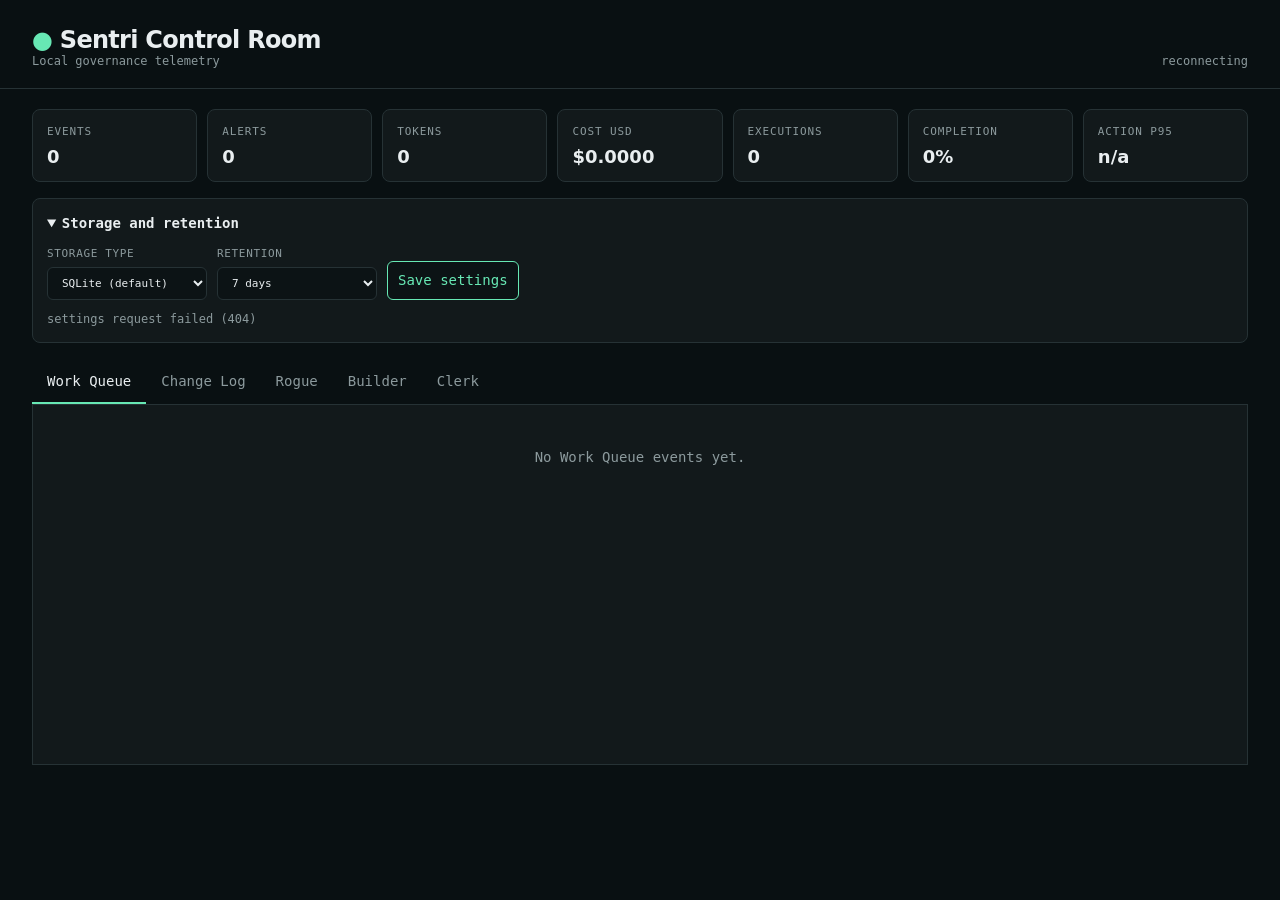
==== Sentri/sentri/static/dashboard.html @ 1e1910b0 "Add Sentri control room" ====
<!doctype html>
<html lang="en">
<head>
  <meta charset="utf-8">
  <meta name="viewport" content="width=device-width, initial-scale=1">
  <title>Sentri Control Room</title>
  <style>
    :root {
      color-scheme: dark;
      --ink: #e9eef0; --muted: #8c9a9d; --panel: #12191b;
      --line: #263235; --accent: #67e8b4; --danger: #ff6f67; --amber: #f1bb5b;
    }
    * { box-sizing: border-box; }
    body { margin: 0; background: #091012; color: var(--ink); font: 14px/1.5 ui-monospace, SFMono-Regular, Consolas, monospace; }
    header { display: flex; justify-content: space-between; gap: 24px; align-items: end; padding: 28px 32px 18px; border-bottom: 1px solid var(--line); }
    h1 { margin: 0; font: 700 24px/1 system-ui, sans-serif; letter-spacing: -.03em; }
    .signal { color: var(--accent); }
    .status { color: var(--muted); font-size: 12px; }
    main { padding: 20px 32px 36px; }
    .summary { display: grid; grid-template-columns: repeat(7, minmax(110px, 1fr)); gap: 10px; margin-bottom: 16px; }
    .metric, .review, .settings { background: var(--panel); border: 1px solid var(--line); border-radius: 8px; padding: 14px; }
    .metric span { display: block; color: var(--muted); font-size: 11px; text-transform: uppercase; letter-spacing: .08em; }
    .metric b { display: block; margin-top: 5px; font: 600 18px system-ui, sans-serif; }
    .review { display: none; margin-bottom: 16px; border-color: var(--amber); }
    .review.visible { display: block; }
    .review-row { display: flex; flex-wrap: wrap; gap: 8px; margin-top: 10px; }
    input, select, button { border: 1px solid var(--line); border-radius: 6px; padding: 8px 10px; background: #0c1315; color: var(--ink); font: inherit; }
    input { min-width: 220px; flex: 1; }
    button { cursor: pointer; }
    button.approve { border-color: var(--accent); color: var(--accent); }
    button.reject { border-color: var(--danger); color: var(--danger); }
    .settings { margin-bottom: 16px; }
    .settings summary { cursor: pointer; font-weight: 700; }
    .settings-form { display: flex; flex-wrap: wrap; align-items: end; gap: 10px; margin-top: 12px; }
    .settings-form label { display: grid; gap: 5px; color: var(--muted); font-size: 11px; text-transform: uppercase; letter-spacing: .06em; }
    .settings-form select { min-width: 160px; }
    .settings-note { margin-top: 10px; }
    nav { display: flex; overflow-x: auto; border-bottom: 1px solid var(--line); }
    nav button { border: 0; border-radius: 0; background: transparent; color: var(--muted); padding: 12px 15px; }
    nav button.active { color: var(--ink); box-shadow: inset 0 -2px var(--accent); }
    .log { min-height: 360px; max-height: 64vh; overflow: auto; background: var(--panel); border: 1px solid var(--line); border-top: 0; }
    .entry { display: grid; grid-template-columns: 160px 150px 1fr; gap: 12px; padding: 12px 14px; border-bottom: 1px solid var(--line); }
    .entry time, .entry .kind { color: var(--muted); }
    .entry pre { white-space: pre-wrap; overflow-wrap: anywhere; margin: 0; font: inherit; }
    .empty { color: var(--muted); padding: 42px 14px; text-align: center; }
    .rogue .kind { color: var(--danger); }
    @media (max-width: 700px) { header, main { padding-left: 16px; padding-right: 16px; } .summary { grid-template-columns: 1fr 1fr; } .entry { grid-template-columns: 1fr; gap: 2px; } }
  </style>
</head>
<body>
  <header>
    <div><h1><span class="signal">●</span> Sentri Control Room</h1><div class="status">Local governance telemetry</div></div>
    <div id="connection" class="status">connecting</div>
  </header>
  <main>
    <section class="summary">
      <div class="metric"><span>Events</span><b id="event-count">0</b></div>
      <div class="metric"><span>Alerts</span><b id="alert-count">0</b></div>
      <div class="metric"><span>Tokens</span><b id="token-count">0</b></div>
      <div class="metric"><span>Cost USD</span><b id="cost-count">$0.0000</b></div>
      <div class="metric"><span>Executions</span><b id="execution-count">0</b></div>
      <div class="metric"><span>Completion</span><b id="completion-rate">0%</b></div>
      <div class="metric"><span>Action p95</span><b id="latency-p95">n/a</b></div>
    </section>
    <details class="settings" open>
      <summary>Storage and retention</summary>
      <div class="settings-form">
        <label>Storage type
          <select id="storage-mode">
            <option value="sqlite">SQLite (default)</option>
            <option value="jsonl">JSONL</option>
            <option value="ephemeral">Ephemeral (RAM)</option>
          </select>
        </label>
        <label>Retention
          <select id="retention-days">
            <option value="7">7 days</option>
            <option value="30">30 days</option>
            <option value="90">90 days</option>
            <option value="forever">Forever</option>
          </select>
        </label>
        <button class="approve" id="save-settings" onclick="saveSettings()">Save settings</button>
      </div>
      <div id="settings-path" class="status settings-note"></div>
      <div id="settings-result" class="status settings-note"></div>
    </details>
    <section id="review" class="review">
      <strong>Execution review</strong><span id="thread-label"></span>
      <div class="review-row">
        <input id="reviewer" placeholder="Reviewer name" aria-label="Reviewer name">
        <input id="reason" placeholder="Decision reason" aria-label="Decision reason">
        <button class="approve" onclick="review(true)">Approve</button>
        <button class="reject" onclick="review(false)">Reject</button>
      </div>
      <div id="review-result" class="status"></div>
    </section>
    <nav id="tabs"></nav>
    <section id="log" class="log"><div class="empty">Waiting for telemetry…</div></section>
  </main>
  <script>
    const workers = ["work_queue", "change_log", "rogue", "builder", "clerk"];
    const labels = {work_queue:"Work Queue", change_log:"Change Log", rogue:"Rogue", builder:"Builder", clerk:"Clerk"};
    const records = Object.fromEntries(workers.map(worker => [worker, []]));
    let active = "work_queue", count = 0, alerts = 0, tokens = 0, cost = 0;
    const executions = new Set(), completed = new Set(), actionLatencies = [];
    const seen = new Set();
    const tabs = document.getElementById("tabs");
    workers.forEach(worker => {
      const button = document.createElement("button"); button.textContent = labels[worker]; button.dataset.worker = worker;
      button.onclick = () => { active = worker; renderTabs(); renderLog(); }; tabs.appendChild(button);
    });
    function renderTabs() { [...tabs.children].forEach(button => button.classList.toggle("active", button.dataset.worker === active)); }
    function renderLog() {
      const log = document.getElementById("log"), items = records[active]; log.innerHTML = "";
      if (!items.length) { log.innerHTML = `<div class="empty">No ${labels[active]} events yet.</div>`; return; }
      items.slice().reverse().forEach(event => {
        const row = document.createElement("article"); row.className = `entry ${active}`;
        const time = document.createElement("time"); time.textContent = new Date(event.timestamp).toLocaleString();
        const kind = document.createElement("div"); kind.className = "kind"; kind.textContent = event.kind;
        const payload = document.createElement("pre"); payload.textContent = JSON.stringify(event.payload, null, 2);
        row.append(time, kind, payload); log.appendChild(row);
      });
    }
    function ingest(event) {
      if (!records[event.worker] || seen.has(event.event_id)) return;
      seen.add(event.event_id); records[event.worker].push(event); count++;
      if (event.worker === "rogue") alerts += (event.payload.alerts || []).length;
      if (event.worker === "clerk") { tokens += event.payload.total_tokens || 0; cost += event.payload.estimated_cost_usd || 0; }
      if (event.kind === "call_tree") executions.add(event.execution_id);
      if (event.kind === "execution_outcome") completed.add(event.execution_id);
      if (event.kind === "performance_outcome") {
        ((event.payload.latency || {}).per_action || []).forEach(item => {
          if (Number.isFinite(item.latency_ms)) actionLatencies.push(item.latency_ms);
        });
      }
      document.getElementById("event-count").textContent = count; document.getElementById("alert-count").textContent = alerts;
      document.getElementById("token-count").textContent = tokens.toLocaleString(); document.getElementById("cost-count").textContent = `$${cost.toFixed(4)}`;
      document.getElementById("execution-count").textContent = executions.size;
      document.getElementById("completion-rate").textContent = executions.size ? `${Math.round(completed.size / executions.size * 100)}%` : "0%";
      if (actionLatencies.length) {
        const ordered = actionLatencies.slice().sort((a,b) => a-b), index = Math.floor((ordered.length - 1) * .95);
        document.getElementById("latency-p95").textContent = `${ordered[index].toFixed(1)} ms`;
      }
      if (event.worker === active) renderLog();
    }
    const source = new EventSource("/dashboard-stream");
    source.addEventListener("ready", () => document.getElementById("connection").textContent = "● live");
    source.addEventListener("telemetry", message => ingest(JSON.parse(message.data)));
    source.onerror = () => document.getElementById("connection").textContent = "reconnecting";
    fetch("/audit?limit=500")
      .then(response => {
        if (!response.ok) throw new Error(`audit request failed (${response.status})`);
        return response.json();
      })
      .then(body => (body.events || []).forEach(ingest))
      .catch(error => document.getElementById("connection").textContent = error.message);
    const threadId = new URLSearchParams(location.search).get("thread_id");
    if (threadId) { document.getElementById("review").classList.add("visible"); document.getElementById("thread-label").textContent = ` · ${threadId}`; }
    async function review(approved) {
      const reviewer = document.getElementById("reviewer").value.trim(), reason = document.getElementById("reason").value.trim();
      const target = document.getElementById("review-result");
      if (!reviewer || !reason) { target.textContent = "Reviewer and reason are required."; return; }
      const response = await fetch(`/approvals/${encodeURIComponent(threadId)}`, {method:"POST", headers:{"Content-Type":"application/json"}, body:JSON.stringify({approved, reviewer, reason})});
      const body = await response.json(); target.textContent = response.ok ? `Decision recorded: ${body.status}. ${body.message || ""}` : (body.detail || "Review failed.");
    }
    function displaySettings(body) {
      document.getElementById("storage-mode").value = body.storage_mode;
      document.getElementById("retention-days").value = body.retention_days === "Forever" ? "forever" : String(body.retention_days);
      document.getElementById("settings-path").textContent = `Active location: ${body.active_path} · Configuration: ${body.data_dir}`;
    }
    async function loadSettings() {
      const target = document.getElementById("settings-result");
      try {
        const response = await fetch("/settings/storage");
        if (!response.ok) throw new Error(`settings request failed (${response.status})`);
        displaySettings(await response.json());
      } catch (error) { target.textContent = error.message; }
    }
    async function saveSettings() {
      const button = document.getElementById("save-settings"), target = document.getElementById("settings-result");
      const retention = document.getElementById("retention-days").value;
      button.disabled = true; target.textContent = "Saving…";
      try {
        const response = await fetch("/settings/storage", {
          method: "PUT", headers: {"Content-Type": "application/json"},
          body: JSON.stringify({storage_mode: document.getElementById("storage-mode").value, retention_days: retention === "forever" ? null : Number(retention)})
        });
        const body = await response.json();
        if (!response.ok) throw new Error(body.detail || "Could not save storage settings.");
        displaySettings(body);
        target.textContent = `${body.message} Purged items: ${body.purged_items}. Reload to show only the active backend's records.`;
      } catch (error) { target.textContent = error.message; }
      finally { button.disabled = false; }
    }
    loadSettings();
    renderTabs(); renderLog();
  </script>
</body>
</html>
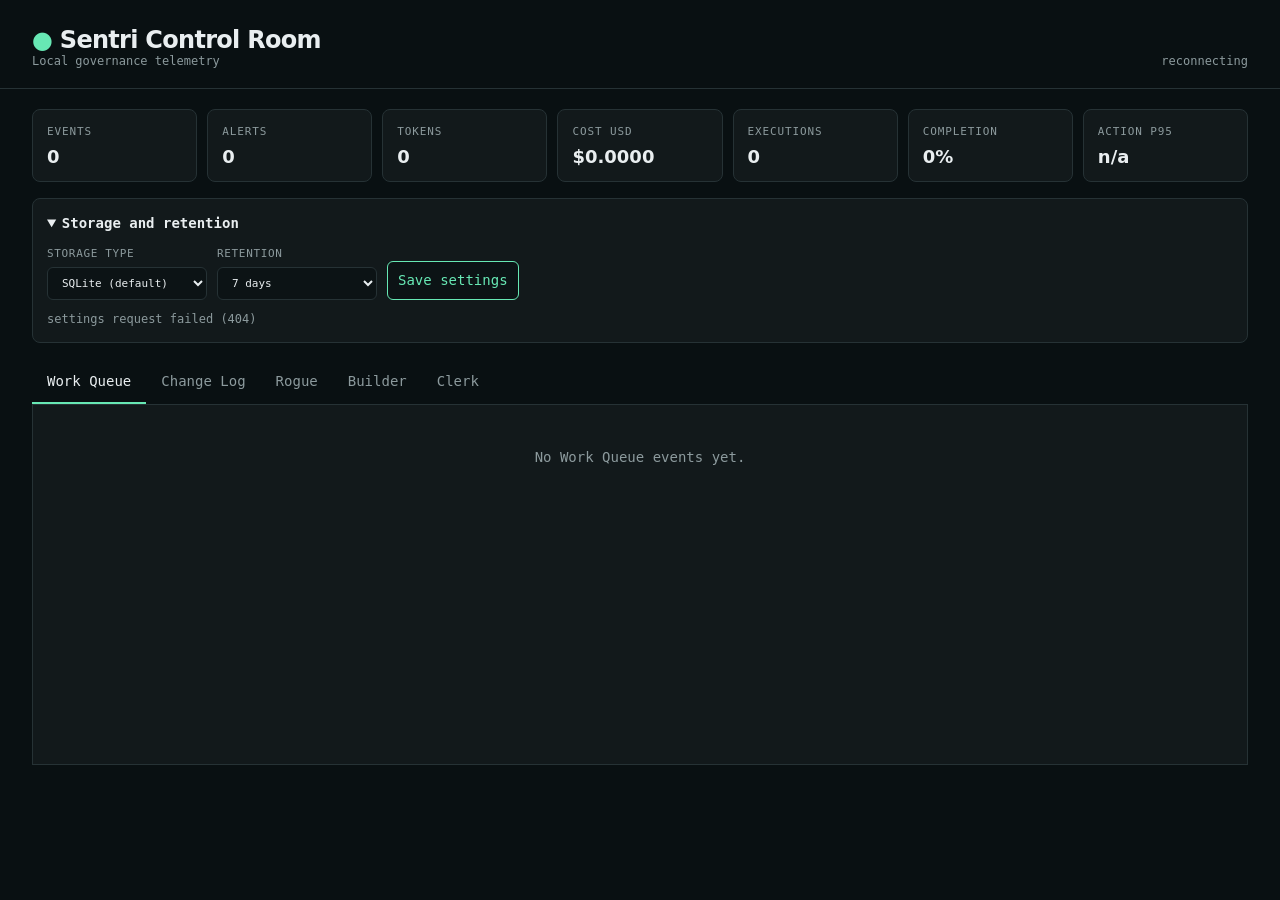
==== commit dc669caa: "Fix Sentri dashboard token totals" ====
--- a/Sentri/sentri/static/dashboard.html
+++ b/Sentri/sentri/static/dashboard.html
@@ -126,7 +126,12 @@
       if (!records[event.worker] || seen.has(event.event_id)) return;
       seen.add(event.event_id); records[event.worker].push(event); count++;
       if (event.worker === "rogue") alerts += (event.payload.alerts || []).length;
-      if (event.worker === "clerk") { tokens += event.payload.total_tokens || 0; cost += event.payload.estimated_cost_usd || 0; }
+      if (event.worker === "clerk") {
+        const usage = event.payload.usage || event.payload;
+        const eventTokens = Number(usage.total_tokens || 0), eventCost = Number(usage.estimated_cost_usd || 0);
+        if (Number.isFinite(eventTokens)) tokens += eventTokens;
+        if (Number.isFinite(eventCost)) cost += eventCost;
+      }
       if (event.kind === "call_tree") executions.add(event.execution_id);
       if (event.kind === "execution_outcome") completed.add(event.execution_id);
       if (event.kind === "performance_outcome") {
